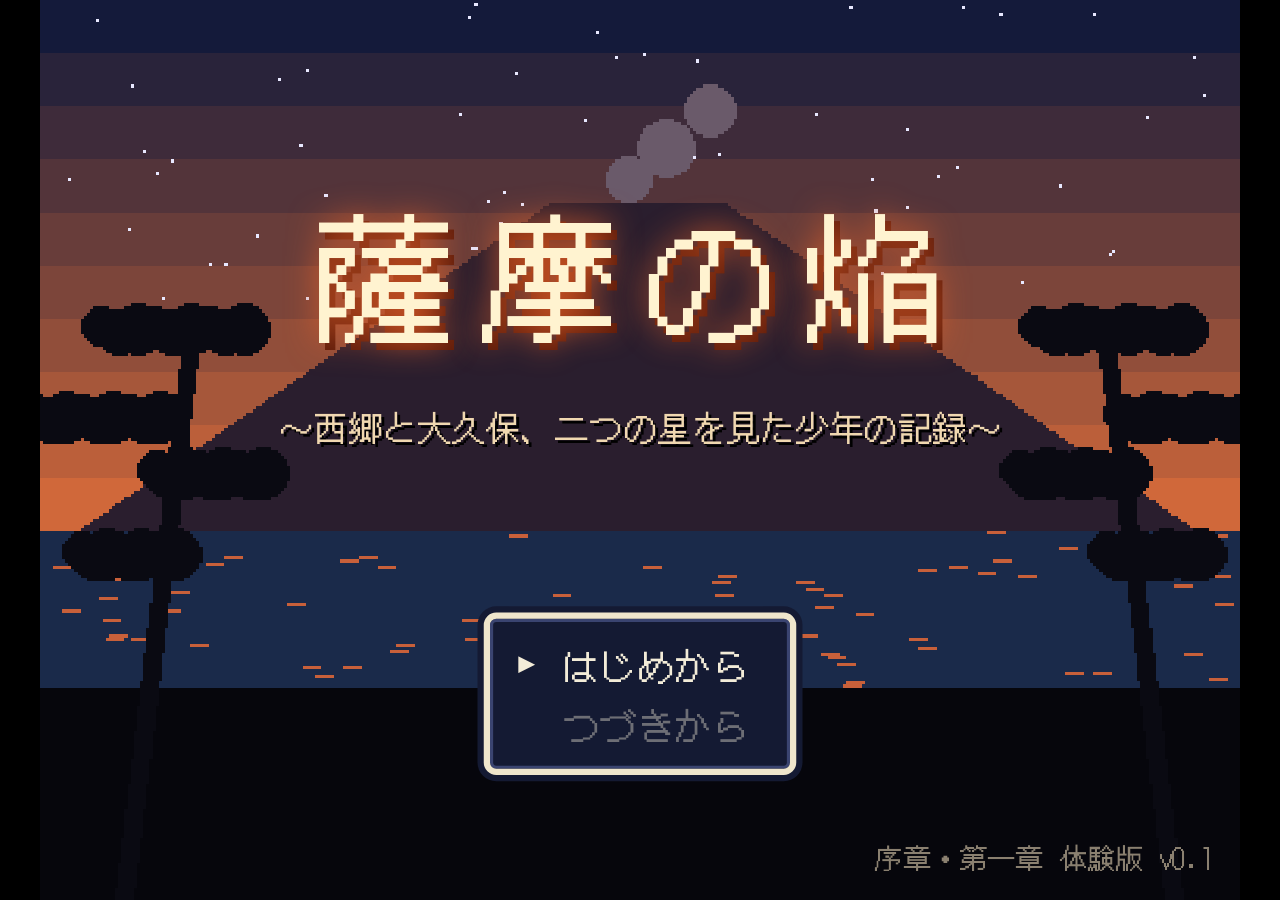
==== index.html @ f333ab98 "薩摩の焔 v0.1: 序章・第一章の体験版 Co-Authored-By: Claude Opus 5.5 <noreply@anthropic.com>" ====
<!doctype html>
<html lang="ja">
<head>
<meta charset="utf-8">
<meta name="viewport" content="width=device-width,initial-scale=1,user-scalable=no,viewport-fit=cover">
<title>薩摩の焔</title>
<meta name="description" content="幕末〜明治の鹿児島を舞台にした史実ベースのドットRPG">
<link rel="preconnect" href="https://fonts.googleapis.com">
<link rel="preconnect" href="https://fonts.gstatic.com" crossorigin>
<link href="https://fonts.googleapis.com/css2?family=DotGothic16&display=swap" rel="stylesheet">
<link rel="stylesheet" href="style.css">
</head>
<body>
<div id="wrap">
  <div id="holder">
    <div id="screen">
      <canvas id="cv" width="384" height="288"></canvas>
      <div id="tint"></div>
      <div id="ui"></div>
      <div id="fade"></div>
    </div>
  </div>
  <div id="pad">
    <div class="dpad">
      <button data-k="up" class="u">▲</button>
      <button data-k="left" class="l">◀</button>
      <button data-k="right" class="r">▶</button>
      <button data-k="down" class="d">▼</button>
    </div>
    <div class="ab">
      <button data-k="cancel" class="b">戻る</button>
      <button data-k="ok" class="a">決定</button>
    </div>
  </div>
</div>
<script src="src/gfx.js"></script>
<script src="src/data.js"></script>
<script src="src/engine.js"></script>
<script src="src/story.js"></script>
<script src="src/maps.js"></script>
</body>
</html>
---- style.css ----
* { box-sizing: border-box; }
html, body { margin: 0; height: 100%; background: #000; overflow: hidden; touch-action: none; -webkit-user-select: none; user-select: none; -webkit-tap-highlight-color: transparent; }
#wrap { position: fixed; inset: 0; display: flex; flex-direction: column; align-items: center; justify-content: center; }
#holder { position: relative; overflow: hidden; }
#screen { position: absolute; left: 0; top: 0; width: 384px; height: 288px; transform-origin: 0 0; overflow: hidden;
  font-family: 'DotGothic16', 'Hiragino Kaku Gothic ProN', monospace; color: #f3ecd8; font-size: 12px; line-height: 1.6; }
#cv { display: block; width: 384px; height: 288px; image-rendering: pixelated; image-rendering: crisp-edges; }
#tint { position: absolute; inset: 0; background: rgba(10, 18, 60, .55); opacity: 0; transition: opacity .6s; pointer-events: none; }
#fade { position: absolute; inset: 0; background: #000; opacity: 0; transition: opacity .42s; pointer-events: none; z-index: 5; }
#ui { position: absolute; inset: 0; }

.win { position: absolute; z-index: 10; background: #141a33; border: 2px solid #efe6cc; border-radius: 4px;
  box-shadow: 0 0 0 2px #141a33, inset 0 0 0 1px #3a4470; padding: 5px 9px; }
.dlg { min-height: 92px; }
.dlg .por { display: none; position: absolute; left: 8px; top: 12px; width: 64px; height: 64px; image-rendering: pixelated; border: 1px solid #efe6cc; }
.dlg.hasp .por { display: block; }
.dlg.hasp .tx, .dlg.hasp .nm { margin-left: 70px; }
.dlg .nm { color: #ffd77a; font-size: 11px; height: 16px; }
.dlg .tx { white-space: pre-wrap; font-size: 12.5px; }
.dlg.narr .nm { display: none; }
.dlg.narr .tx { color: #e8e0c4; padding-top: 6px; }
.dlg .arw { position: absolute; right: 10px; bottom: 4px; font-size: 9px; animation: blink 1s steps(2) infinite; }
@keyframes blink { 50% { opacity: 0; } }

.menu .ttl { color: #ffd77a; font-size: 11px; border-bottom: 1px solid #3a4470; margin-bottom: 3px; }
.menu .it { position: relative; padding-left: 14px; display: flex; justify-content: space-between; gap: 8px; cursor: pointer; white-space: nowrap; }
.menu .it.sel::before { content: '▶'; position: absolute; left: 0; font-size: 9px; top: 2px; animation: blink .8s steps(2) infinite; }
.menu .it.dis { opacity: .4; }
.menu .rt { color: #cfc6a8; }
.menu::-webkit-scrollbar { width: 4px; }
.menu::-webkit-scrollbar-thumb { background: #efe6cc; }

.money { font-size: 15px; text-align: right; }
.money small { font-size: 10px; margin-left: 2px; }
.desc { font-size: 11px; line-height: 1.5; }
.banner { padding: 3px 12px; transition: opacity .8s; }
.banner.out { opacity: 0; }

.st { display: flex; gap: 8px; align-items: flex-start; padding: 3px 0; border-bottom: 1px solid #2a3360; font-size: 11px; line-height: 1.45; }
.st:last-child { border-bottom: 0; }
.st canvas { width: 48px; height: 48px; image-rendering: pixelated; border: 1px solid #efe6cc; flex: none; }
.st .eq { margin-left: auto; color: #cfc6a8; font-size: 10px; }

.bst { font-size: 11px; line-height: 1.4; padding: 3px 7px; transition: transform .1s; }
.bst .bn { color: #ffd77a; display: flex; justify-content: space-between; }
.bst .bn span { color: #cfc6a8; font-size: 10px; }
.bst small { color: #a8a090; }
.bst.act { border-color: #ffd77a; transform: translateY(3px); }
.bst.dead { color: #e05050; }
.bst.dead .bn { color: #e05050; }
.bst.hurt { animation: hurt .35s; }
@keyframes hurt { 0%, 100% { background: #141a33; } 30% { background: #7a1a1a; } }
.bmsg { font-size: 12.5px; white-space: pre-wrap; }

.card { position: absolute; inset: 0; z-index: 20; background: #000; display: flex; flex-direction: column; align-items: center; justify-content: center; opacity: 0; transition: opacity .6s; text-align: center; }
.card.on { opacity: 1; }
.card .ct { font-size: 22px; color: #f3ecd8; letter-spacing: 2px; }
.card .cs { margin-top: 12px; font-size: 12px; color: #c8bf9f; }

.title { position: absolute; inset: 0; z-index: 9; text-align: center; padding-top: 52px; pointer-events: none; }
.title .tt { font-size: 44px; letter-spacing: 8px; color: #fff3d0; text-shadow: 0 0 10px #e0602a, 2px 2px 0 #5a1a0a; }
.title .ts { font-size: 11px; color: #f0d8b0; margin-top: 6px; text-shadow: 1px 1px 0 #000; }
.title .tv { position: absolute; bottom: 6px; right: 8px; font-size: 9px; color: #8a8070; }

#screen.shake { animation: shake .25s; }
@keyframes shake { 25% { transform-origin: 0 0; margin-left: 3px; } 50% { margin-left: -3px; } 75% { margin-left: 2px; } }
#screen.flash::after { content: ''; position: absolute; inset: 0; background: #fff; z-index: 30; animation: fl .4s forwards; pointer-events: none; }
@keyframes fl { 0%, 40% { opacity: .9; } 20%, 60% { opacity: 0; } 50% { opacity: .7; } 100% { opacity: 0; } }

#pad { display: none; width: 100%; max-width: 520px; height: 170px; padding: 12px 22px calc(12px + env(safe-area-inset-bottom)); justify-content: space-between; align-items: center; }
@media (pointer: coarse) { #pad { display: flex; } }
#pad button { font-family: 'DotGothic16', sans-serif; background: #1d2444; color: #f3ecd8; border: 2px solid #efe6cc; border-radius: 10px; font-size: 16px; touch-action: none; }
#pad button.on { background: #3a4a8a; }
.dpad { position: relative; width: 140px; height: 140px; }
.dpad button { position: absolute; width: 48px; height: 48px; }
.dpad .u { left: 46px; top: 0; } .dpad .d { left: 46px; bottom: 0; } .dpad .l { left: 0; top: 46px; } .dpad .r { right: 0; top: 46px; }
.ab { display: flex; gap: 14px; align-items: center; }
.ab .a { width: 76px; height: 76px; border-radius: 50%; background: #6a1e1e; }
.ab .b { width: 58px; height: 58px; border-radius: 50%; margin-top: 40px; }
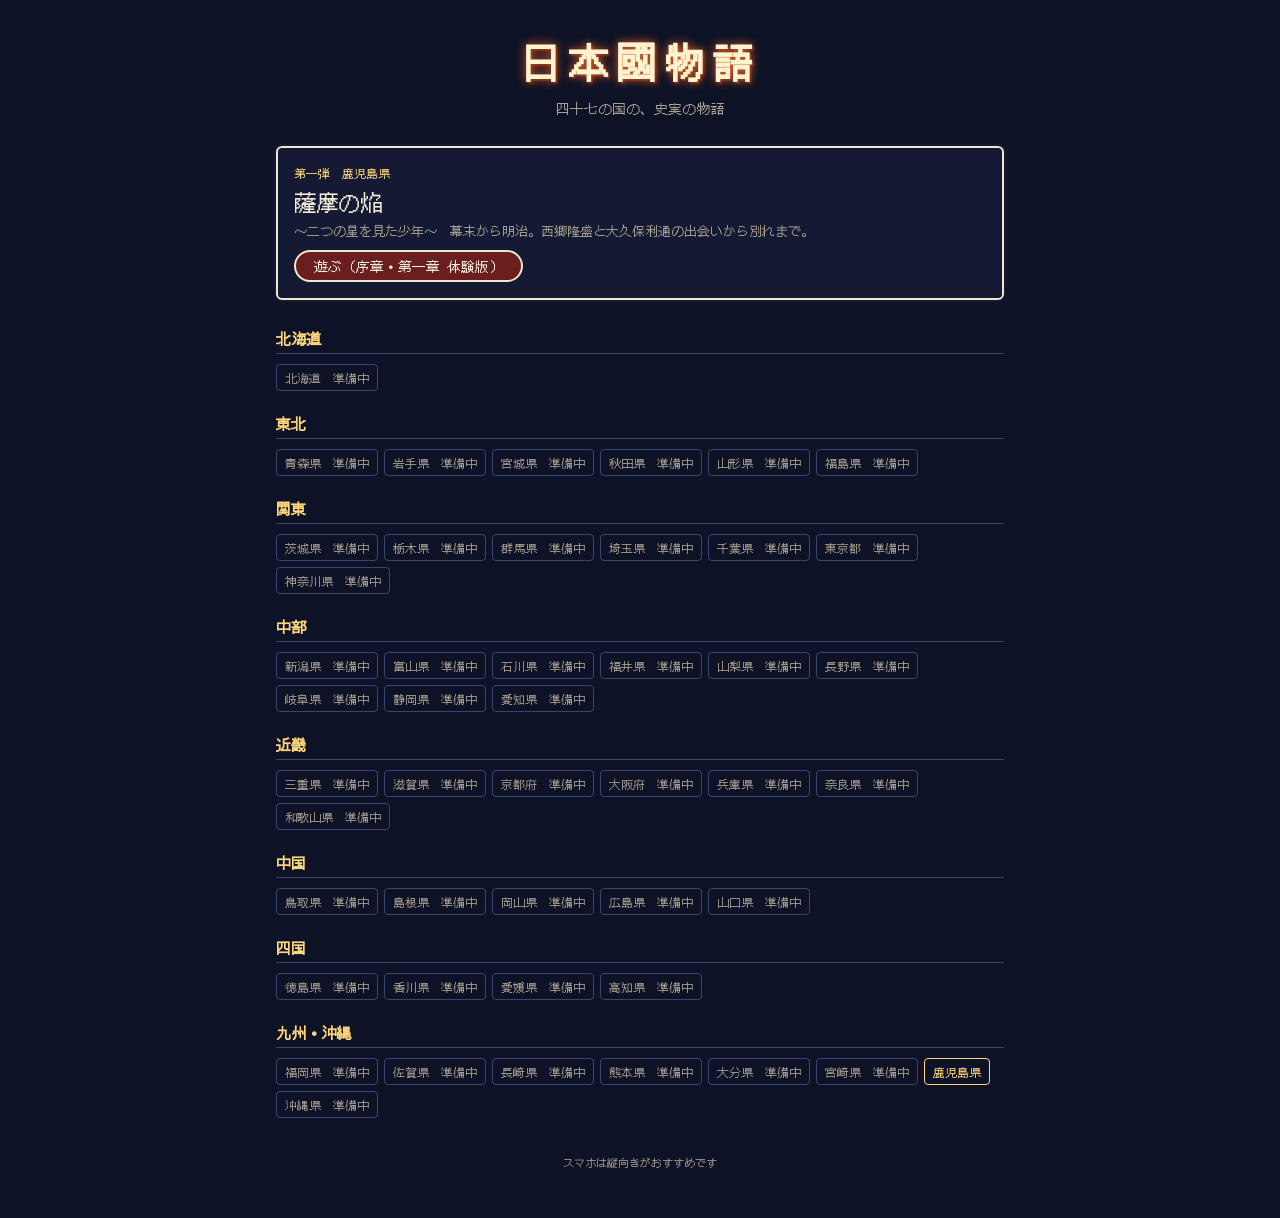
==== commit 48fa0dfe: "シリーズ「日本國物語」の入口ページを追加し、鹿児島編を kagoshima/ に移動 Co-Authored-By: Claude Opus 5.5 <noreply@anthropic.com>" ====
--- a/index.html
+++ b/index.html
@@ -2,41 +2,62 @@
 <html lang="ja">
 <head>
 <meta charset="utf-8">
-<meta name="viewport" content="width=device-width,initial-scale=1,user-scalable=no,viewport-fit=cover">
-<title>薩摩の焔</title>
-<meta name="description" content="幕末〜明治の鹿児島を舞台にした史実ベースのドットRPG">
+<meta name="viewport" content="width=device-width,initial-scale=1">
+<title>日本國物語</title>
+<meta name="description" content="47都道府県の史実をもとにしたドットRPGシリーズ">
 <link rel="preconnect" href="https://fonts.googleapis.com">
 <link rel="preconnect" href="https://fonts.gstatic.com" crossorigin>
 <link href="https://fonts.googleapis.com/css2?family=DotGothic16&display=swap" rel="stylesheet">
-<link rel="stylesheet" href="style.css">
+<style>
+  :root { --bg: #0e1226; --win: #141a33; --line: #efe6cc; --text: #f3ecd8; --sub: #a8a090; --gold: #ffd77a; --on: #6a1e1e; }
+  * { box-sizing: border-box; }
+  body { margin: 0; background: var(--bg); color: var(--text); font-family: 'DotGothic16', sans-serif; }
+  main { max-width: 760px; margin: 0 auto; padding: 32px 16px 48px; }
+  h1 { font-size: 40px; letter-spacing: 8px; text-align: center; margin: 0; color: #fff3d0; text-shadow: 0 0 10px #e0602a, 2px 2px 0 #5a1a0a; }
+  .lead { text-align: center; color: var(--sub); margin: 8px 0 28px; font-size: 14px; }
+  .feature { display: block; text-decoration: none; color: var(--text); background: var(--win); border: 2px solid var(--line); border-radius: 6px; padding: 16px; margin-bottom: 28px; box-shadow: 0 0 0 2px var(--win); }
+  .feature:hover { border-color: var(--gold); }
+  .feature .no { color: var(--gold); font-size: 12px; }
+  .feature .t { font-size: 22px; margin: 4px 0; }
+  .feature .s { font-size: 13px; color: var(--sub); }
+  .feature .play { display: inline-block; margin-top: 10px; background: var(--on); border: 2px solid var(--line); border-radius: 20px; padding: 4px 18px; font-size: 14px; }
+  h2 { font-size: 15px; color: var(--gold); border-bottom: 1px solid #3a4470; padding-bottom: 4px; margin: 22px 0 10px; }
+  .grid { display: flex; flex-wrap: wrap; gap: 6px; }
+  .p { font-size: 12px; padding: 4px 8px; border: 1px solid #3a4470; border-radius: 4px; color: var(--sub); }
+  .p.open { border-color: var(--gold); color: var(--gold); }
+  footer { margin-top: 36px; text-align: center; font-size: 11px; color: var(--sub); }
+</style>
 </head>
 <body>
-<div id="wrap">
-  <div id="holder">
-    <div id="screen">
-      <canvas id="cv" width="384" height="288"></canvas>
-      <div id="tint"></div>
-      <div id="ui"></div>
-      <div id="fade"></div>
-    </div>
-  </div>
-  <div id="pad">
-    <div class="dpad">
-      <button data-k="up" class="u">▲</button>
-      <button data-k="left" class="l">◀</button>
-      <button data-k="right" class="r">▶</button>
-      <button data-k="down" class="d">▼</button>
-    </div>
-    <div class="ab">
-      <button data-k="cancel" class="b">戻る</button>
-      <button data-k="ok" class="a">決定</button>
-    </div>
-  </div>
-</div>
-<script src="src/gfx.js"></script>
-<script src="src/data.js"></script>
-<script src="src/engine.js"></script>
-<script src="src/story.js"></script>
-<script src="src/maps.js"></script>
+<main>
+  <h1>日本國物語</h1>
+  <p class="lead">四十七の国の、史実の物語</p>
+
+  <a class="feature" href="kagoshima/">
+    <div class="no">第一弾　鹿児島県</div>
+    <div class="t">薩摩の焔</div>
+    <div class="s">〜二つの星を見た少年〜　幕末から明治。西郷隆盛と大久保利通の出会いから別れまで。</div>
+    <span class="play">遊ぶ（序章・第一章 体験版）</span>
+  </a>
+
+  <div id="regions"></div>
+  <footer>スマホは縦向きがおすすめです</footer>
+</main>
+<script>
+  const REGIONS = [
+    ['北海道', ['北海道']],
+    ['東北', ['青森県', '岩手県', '宮城県', '秋田県', '山形県', '福島県']],
+    ['関東', ['茨城県', '栃木県', '群馬県', '埼玉県', '千葉県', '東京都', '神奈川県']],
+    ['中部', ['新潟県', '富山県', '石川県', '福井県', '山梨県', '長野県', '岐阜県', '静岡県', '愛知県']],
+    ['近畿', ['三重県', '滋賀県', '京都府', '大阪府', '兵庫県', '奈良県', '和歌山県']],
+    ['中国', ['鳥取県', '島根県', '岡山県', '広島県', '山口県']],
+    ['四国', ['徳島県', '香川県', '愛媛県', '高知県']],
+    ['九州・沖縄', ['福岡県', '佐賀県', '長崎県', '熊本県', '大分県', '宮崎県', '鹿児島県', '沖縄県']],
+  ];
+  const OPEN = ['鹿児島県'];
+  document.getElementById('regions').innerHTML = REGIONS.map(([r, ps]) =>
+    `<h2>${r}</h2><div class="grid">${ps.map(p => `<span class="p${OPEN.includes(p) ? ' open' : ''}">${p}${OPEN.includes(p) ? '' : '　準備中'}</span>`).join('')}</div>`
+  ).join('');
+</script>
 </body>
 </html>
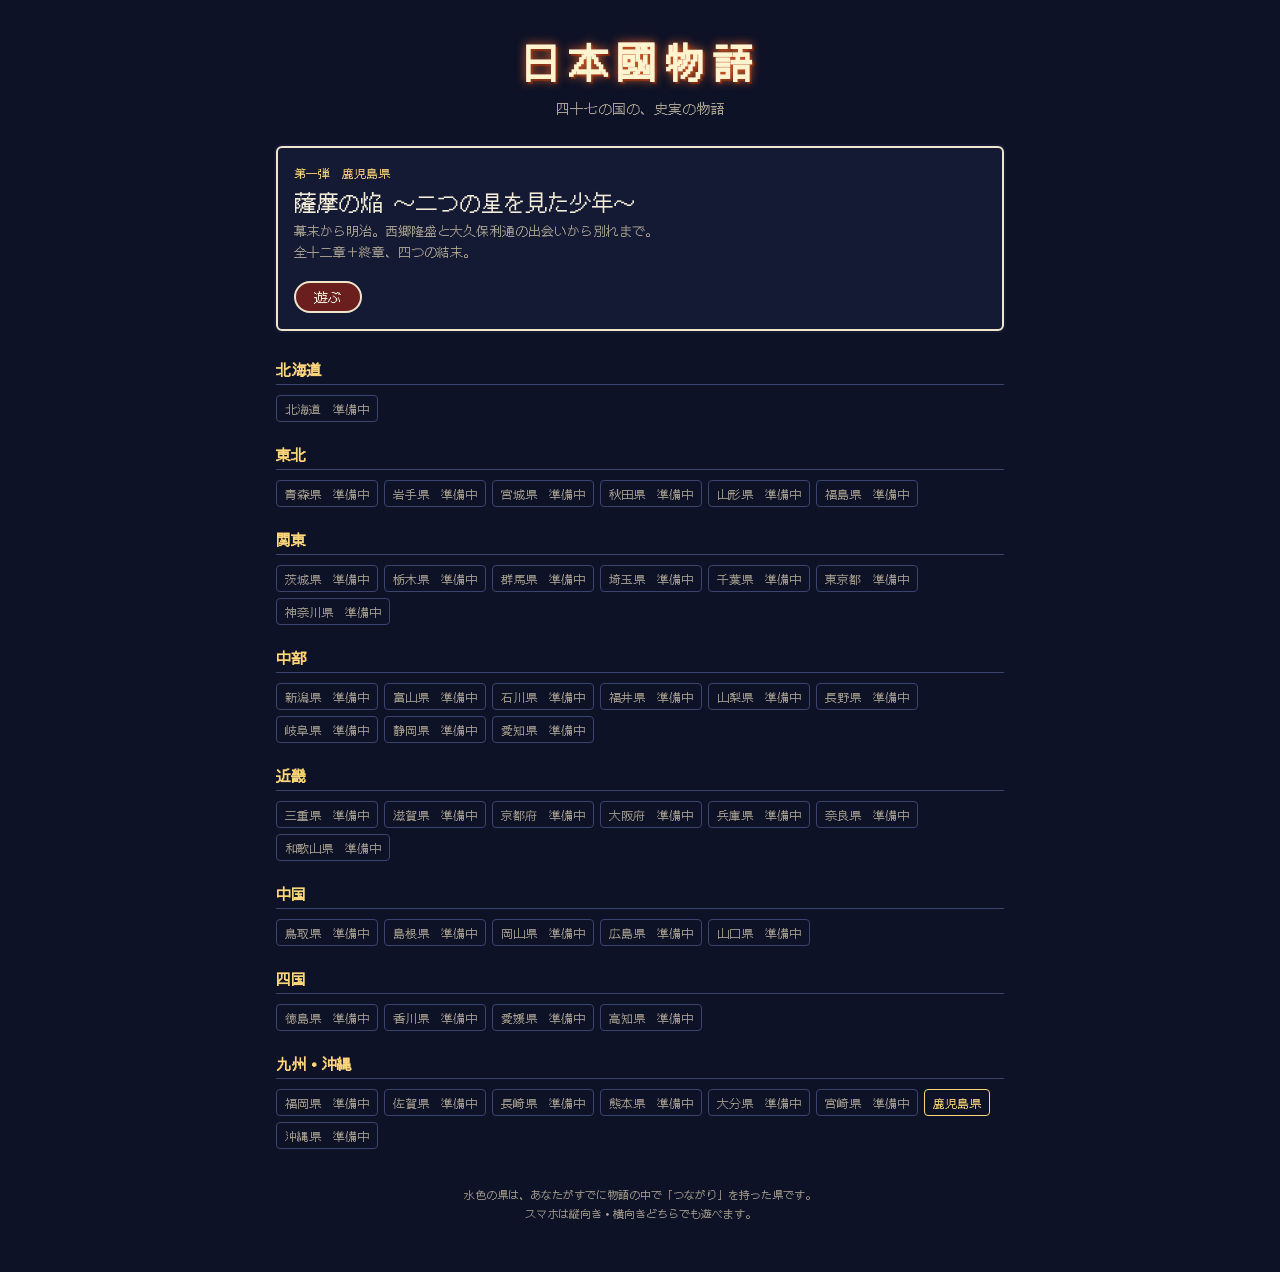
==== commit 888bbe33: "鹿児島編を全章に拡張：高解像度ドット、音、ぷにコン、合戦、図鑑、分岐と4つの結末 Co-Authored-By: Claude Opus 5.5 <noreply@anthropic.com>" ====
--- a/index.html
+++ b/index.html
@@ -5,27 +5,32 @@
 <meta name="viewport" content="width=device-width,initial-scale=1">
 <title>日本國物語</title>
 <meta name="description" content="47都道府県の史実をもとにしたドットRPGシリーズ">
+<meta name="theme-color" content="#0e1226">
 <link rel="preconnect" href="https://fonts.googleapis.com">
 <link rel="preconnect" href="https://fonts.gstatic.com" crossorigin>
 <link href="https://fonts.googleapis.com/css2?family=DotGothic16&display=swap" rel="stylesheet">
 <style>
-  :root { --bg: #0e1226; --win: #141a33; --line: #efe6cc; --text: #f3ecd8; --sub: #a8a090; --gold: #ffd77a; --on: #6a1e1e; }
+  :root { --bg: #0e1226; --win: #141a33; --line: #efe6cc; --text: #f3ecd8; --sub: #a8a090; --gold: #ffd77a; --on: #6a1e1e; --link: #8ac0ff; }
   * { box-sizing: border-box; }
   body { margin: 0; background: var(--bg); color: var(--text); font-family: 'DotGothic16', sans-serif; }
   main { max-width: 760px; margin: 0 auto; padding: 32px 16px 48px; }
   h1 { font-size: 40px; letter-spacing: 8px; text-align: center; margin: 0; color: #fff3d0; text-shadow: 0 0 10px #e0602a, 2px 2px 0 #5a1a0a; }
   .lead { text-align: center; color: var(--sub); margin: 8px 0 28px; font-size: 14px; }
-  .feature { display: block; text-decoration: none; color: var(--text); background: var(--win); border: 2px solid var(--line); border-radius: 6px; padding: 16px; margin-bottom: 28px; box-shadow: 0 0 0 2px var(--win); }
+  .feature { display: block; text-decoration: none; color: var(--text); background: var(--win); border: 2px solid var(--line); border-radius: 6px; padding: 16px; margin-bottom: 12px; box-shadow: 0 0 0 2px var(--win); }
   .feature:hover { border-color: var(--gold); }
   .feature .no { color: var(--gold); font-size: 12px; }
   .feature .t { font-size: 22px; margin: 4px 0; }
-  .feature .s { font-size: 13px; color: var(--sub); }
+  .feature .s { font-size: 13px; color: var(--sub); line-height: 1.6; }
   .feature .play { display: inline-block; margin-top: 10px; background: var(--on); border: 2px solid var(--line); border-radius: 20px; padding: 4px 18px; font-size: 14px; }
+  .prog { font-size: 12px; color: var(--gold); margin-top: 8px; }
+  .links { margin: 0 0 28px; font-size: 12px; color: var(--sub); line-height: 1.7; }
+  .links b { color: var(--link); }
   h2 { font-size: 15px; color: var(--gold); border-bottom: 1px solid #3a4470; padding-bottom: 4px; margin: 22px 0 10px; }
   .grid { display: flex; flex-wrap: wrap; gap: 6px; }
   .p { font-size: 12px; padding: 4px 8px; border: 1px solid #3a4470; border-radius: 4px; color: var(--sub); }
   .p.open { border-color: var(--gold); color: var(--gold); }
-  footer { margin-top: 36px; text-align: center; font-size: 11px; color: var(--sub); }
+  .p.link { border-color: var(--link); color: var(--link); }
+  footer { margin-top: 36px; text-align: center; font-size: 11px; color: var(--sub); line-height: 1.8; }
 </style>
 </head>
 <body>
@@ -35,13 +40,15 @@
 
   <a class="feature" href="kagoshima/">
     <div class="no">第一弾　鹿児島県</div>
-    <div class="t">薩摩の焔</div>
-    <div class="s">〜二つの星を見た少年〜　幕末から明治。西郷隆盛と大久保利通の出会いから別れまで。</div>
-    <span class="play">遊ぶ（序章・第一章 体験版）</span>
+    <div class="t">薩摩の焔 〜二つの星を見た少年〜</div>
+    <div class="s">幕末から明治。西郷隆盛と大久保利通の出会いから別れまで。<br>全十二章＋終章、四つの結末。</div>
+    <div class="prog" id="prog"></div>
+    <span class="play">遊ぶ</span>
   </a>
+  <div class="links" id="links"></div>
 
   <div id="regions"></div>
-  <footer>スマホは縦向きがおすすめです</footer>
+  <footer>水色の県は、あなたがすでに物語の中で「つながり」を持った県です。<br>スマホは縦向き・横向きどちらでも遊べます。</footer>
 </main>
 <script>
   const REGIONS = [
@@ -55,8 +62,17 @@
     ['九州・沖縄', ['福岡県', '佐賀県', '長崎県', '熊本県', '大分県', '宮崎県', '鹿児島県', '沖縄県']],
   ];
   const OPEN = ['鹿児島県'];
+  let S = {};
+  try { S = JSON.parse(localStorage.getItem('nihonkoku-series') || '{}'); } catch (e) { }
+  const links = {};
+  for (const k in S) for (const p in (S[k].links || {})) (links[p] = links[p] || []).push(...S[k].links[p]);
+  const k = S['鹿児島県'];
+  const esc = s => String(s).replace(/[&<>"]/g, c => ({ '&': '&amp;', '<': '&lt;', '>': '&gt;', '"': '&quot;' }[c]));
+  if (k) document.getElementById('prog').textContent = (k.cleared ? `クリア済み　結末 ${k.endings.length} / 4` : `進行中：${['序章', '第一章', '第二章', '第三章', '第四章', '第五章', '第六章', '第七章', '第八章', '第九章', '第十章', '第十一章', '第十二章', '終章'][k.chapter] || ''}`) + `　出会った人物 ${k.people.length}人`;
+  const lk = Object.keys(links).filter(p => p.endsWith('都') || p.endsWith('道') || p.endsWith('府') || p.endsWith('県'));
+  if (lk.length) document.getElementById('links').innerHTML = '物語の中のつながり：<br>' + lk.map(p => `<b>${esc(p)}</b> ${links[p].slice(0, 4).map(esc).join('・')}${links[p].length > 4 ? ' ほか' : ''}`).join('<br>');
   document.getElementById('regions').innerHTML = REGIONS.map(([r, ps]) =>
-    `<h2>${r}</h2><div class="grid">${ps.map(p => `<span class="p${OPEN.includes(p) ? ' open' : ''}">${p}${OPEN.includes(p) ? '' : '　準備中'}</span>`).join('')}</div>`
+    `<h2>${r}</h2><div class="grid">${ps.map(p => `<span class="p${OPEN.includes(p) ? ' open' : links[p] ? ' link' : ''}">${p}${OPEN.includes(p) ? '' : links[p] ? '　つながりあり' : '　準備中'}</span>`).join('')}</div>`
   ).join('');
 </script>
 </body>
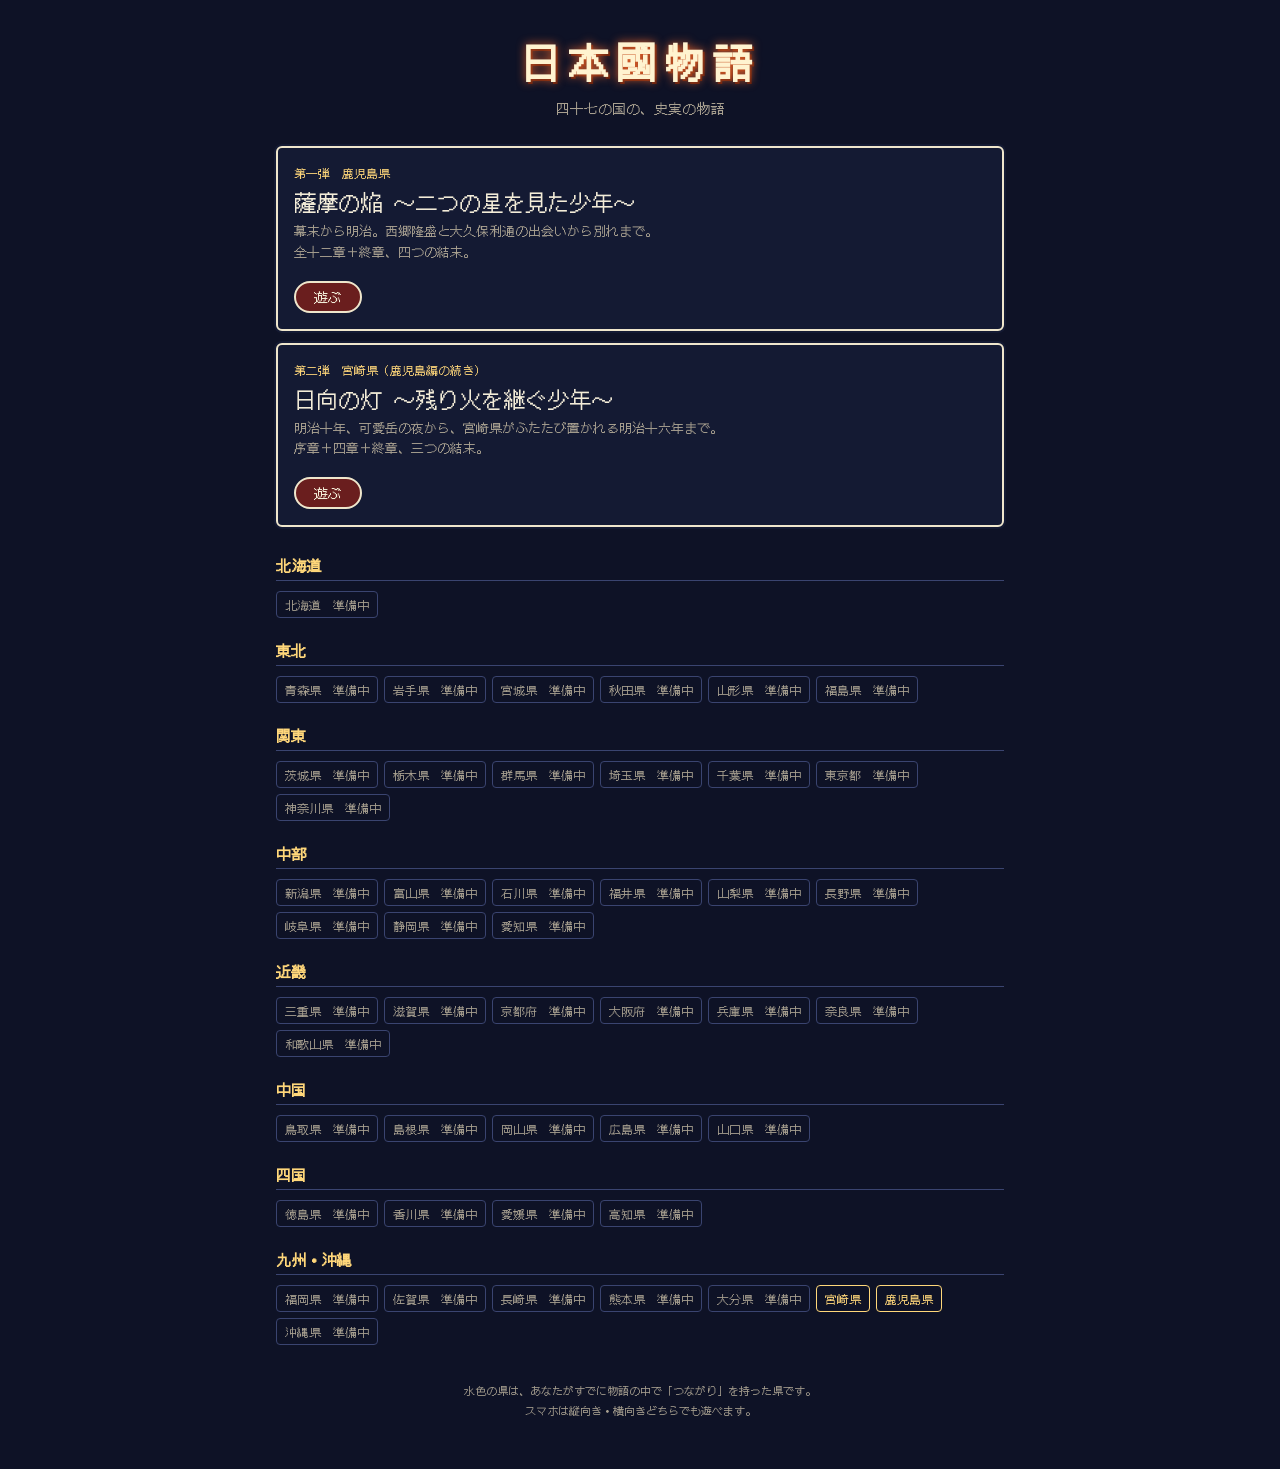
==== commit c8fa8231: "宮崎編「日向の灯」を追加し、共通の仕組みを common/ に分ける - 鹿児島編の続き。可愛岳の夜から宮崎県の再置（明治十六年）まで、序章＋四章＋終章、結末3つ - 日向の国の野山と、長井村・可愛岳" ====
--- a/index.html
+++ b/index.html
@@ -45,6 +45,13 @@
     <div class="prog" id="prog"></div>
     <span class="play">遊ぶ</span>
   </a>
+  <a class="feature" href="miyazaki/">
+    <div class="no">第二弾　宮崎県（鹿児島編の続き）</div>
+    <div class="t">日向の灯 〜残り火を継ぐ少年〜</div>
+    <div class="s">明治十年、可愛岳の夜から、宮崎県がふたたび置かれる明治十六年まで。<br>序章＋四章＋終章、三つの結末。</div>
+    <div class="prog" id="progM"></div>
+    <span class="play">遊ぶ</span>
+  </a>
   <div class="links" id="links"></div>
 
   <div id="regions"></div>
@@ -61,7 +68,7 @@
     ['四国', ['徳島県', '香川県', '愛媛県', '高知県']],
     ['九州・沖縄', ['福岡県', '佐賀県', '長崎県', '熊本県', '大分県', '宮崎県', '鹿児島県', '沖縄県']],
   ];
-  const OPEN = ['鹿児島県'];
+  const OPEN = ['鹿児島県', '宮崎県'];
   let S = {};
   try { S = JSON.parse(localStorage.getItem('nihonkoku-series') || '{}'); } catch (e) { }
   const links = {};
@@ -69,6 +76,8 @@
   const k = S['鹿児島県'];
   const esc = s => String(s).replace(/[&<>"]/g, c => ({ '&': '&amp;', '<': '&lt;', '>': '&gt;', '"': '&quot;' }[c]));
   if (k) document.getElementById('prog').textContent = (k.cleared ? `クリア済み　結末 ${k.endings.length} / 4` : `進行中：${['序章', '第一章', '第二章', '第三章', '第四章', '第五章', '第六章', '第七章', '第八章', '第九章', '第十章', '第十一章', '第十二章', '終章'][k.chapter] || ''}`) + `　出会った人物 ${k.people.length}人`;
+  const m = S['宮崎県'];
+  if (m) document.getElementById('progM').textContent = (m.cleared ? `クリア済み　結末 ${m.endings.length} / 3` : `進行中：${['序章', '第一章', '第二章', '第三章', '第四章', '終章'][m.chapter] || ''}`) + `　出会った人物 ${m.people.length}人`;
   const lk = Object.keys(links).filter(p => p.endsWith('都') || p.endsWith('道') || p.endsWith('府') || p.endsWith('県'));
   if (lk.length) document.getElementById('links').innerHTML = '物語の中のつながり：<br>' + lk.map(p => `<b>${esc(p)}</b> ${links[p].slice(0, 4).map(esc).join('・')}${links[p].length > 4 ? ' ほか' : ''}`).join('<br>');
   document.getElementById('regions').innerHTML = REGIONS.map(([r, ps]) =>
